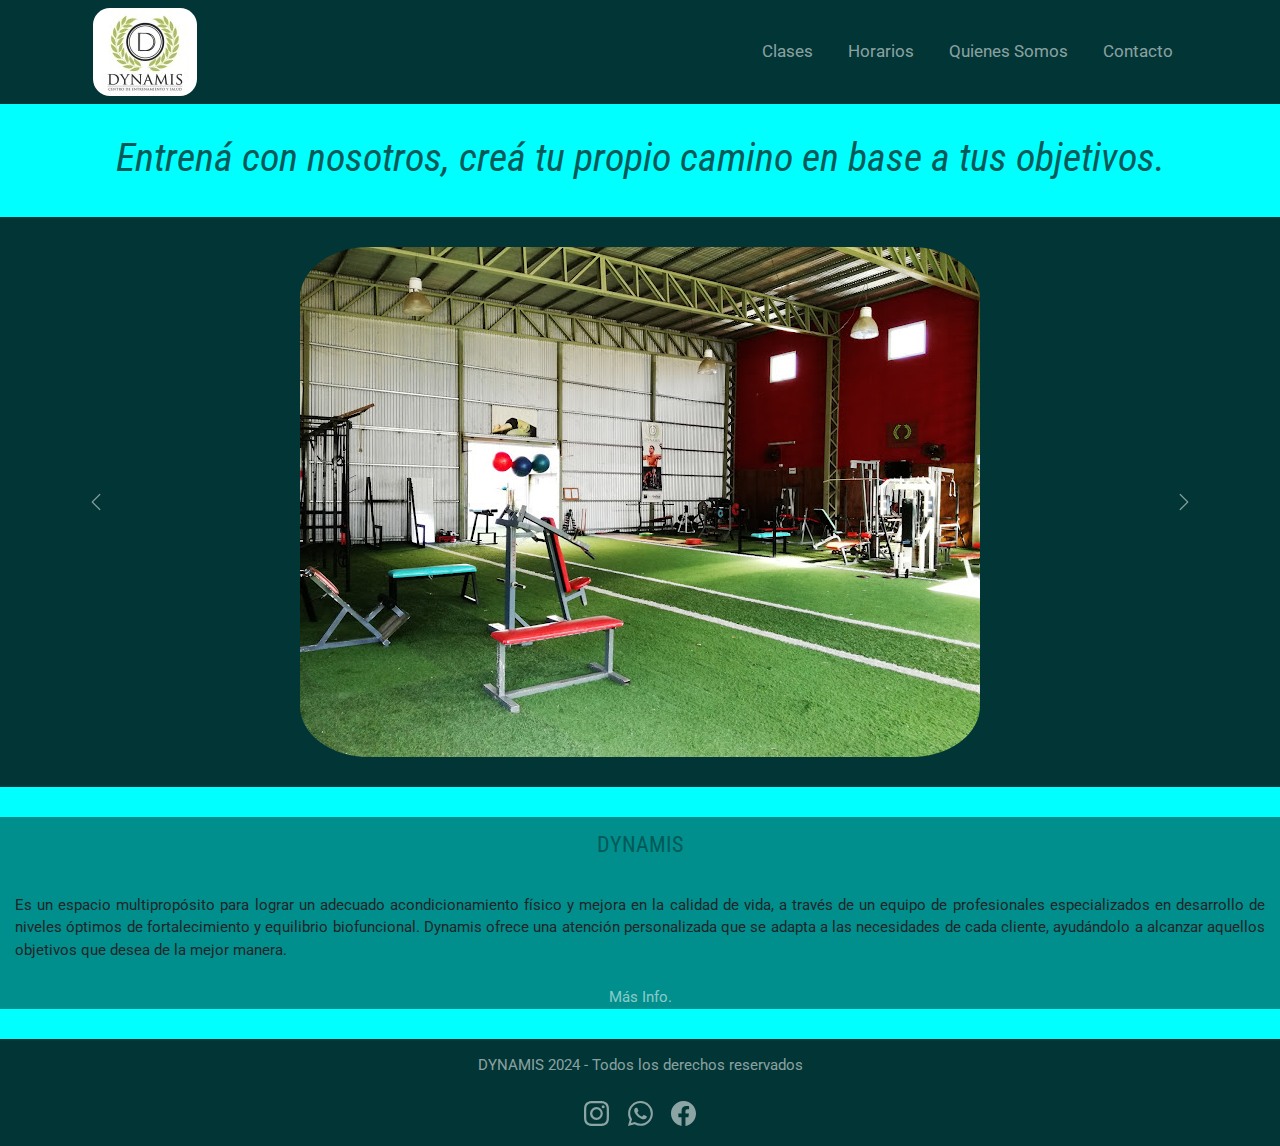
==== index.html @ 276c1b2e "creando repo local" ====
<!DOCTYPE html>
<html lang="es">
<head>
    <meta charset="UTF-8">
    <meta name="viewport" content="width=device-width, initial-scale=1.0">
    <link href="https://cdn.jsdelivr.net/npm/bootstrap@5.3.3/dist/css/bootstrap.min.css" rel="stylesheet" integrity="sha384-QWTKZyjpPEjISv5WaRU9OFeRpok6YctnYmDr5pNlyT2bRjXh0JMhjY6hW+ALEwIH" crossorigin="anonymous">
    <link rel="shortcut icon" href="./assets/favicon-16x16.png">
    <title>Gimnasio Dynamis</title>
    <link rel = "stylesheet" href = "./css/style.css">
</head>
<body>
    <header>
        <!-- <nav>  -->
            <!--Logo redirige al inicio-->
            <!-- <a href="./index.html">
                <img src="./assets/logo.jpg" alt="Logo Dynamis" class="logo">
            </a>
            <ul>
                <li><a href="./pages/clases.html">Clases</a></li>
                <li><a href = "./pages/horarios.html">Horarios</a></li>
                <li><a href="#quienes_somos">Quienes Somos</a></li>
                <li><a href="./pages/contacto.html">Contacto</a></li>
            </ul>
        </nav> -->
        <nav class="navbar navbar-expand-lg navbar-dark">
            <div class="container">
              <a class="navbar-brand" href="./index.html">
                <img src="./assets/logo.jpg" alt="Logo Dynamis" class="logo">
              </a>
              <button class="navbar-toggler" type="button" data-bs-toggle="collapse" data-bs-target="#navbarNav" aria-controls="navbarNav" aria-expanded="false" aria-label="Toggle navigation">
                <span class="navbar-toggler-icon"></span>
              </button>
              <div class="collapse navbar-collapse" id="navbarNav">
                <ul class="navbar-nav ms-auto">
                  <li class="nav-item">
                    <a class="nav-link" aria-current="page" href="./pages/clases.html">Clases</a>
                  </li>
                  <li class="nav-item">
                    <a class="nav-link" href = "./pages/horarios.html">Horarios</a>
                  </li>
                  <li class="nav-item">
                    <a class="nav-link" href="#quienes_somos">Quienes Somos</a>
                  </li>
                  <li class="nav-item">
                    <a class="nav-link" href="./pages/contacto.html">Contacto</a>
                  </li>
                </ul>
              </div>
            </div>
          </nav>
    </header>

<main>
    <h1 class="titulo">Entrená con nosotros, creá tu propio camino en base a tus objetivos.</h1>

    <div class="carrusel">
    <div id="carouselExample" class="carousel slide text-center">
        <div class="carousel-inner">
          <div class="carousel-item active">
            <img src="./assets/carrusel1.jpg" class="img-fluid" alt="Perspectiva 1">
          </div>
          <div class="carousel-item">
            <img src="./assets/carrusel2.jpg" class="img-fluid" alt="Perspectiva 2">
          </div>
          <div class="carousel-item">
            <img src="./assets/carrusel3.jpg" class="img-fluid" alt="Perspectiva 3">
          </div>
        </div>
        <button class="carousel-control-prev" type="button" data-bs-target="#carouselExample" data-bs-slide="prev">
          <span class="carousel-control-prev-icon" aria-hidden="true"></span>
          <span class="visually-hidden">Previous</span>
        </button>
        <button class="carousel-control-next" type="button" data-bs-target="#carouselExample" data-bs-slide="next">
          <span class="carousel-control-next-icon" aria-hidden="true"></span>
          <span class="visually-hidden">Next</span>
        </button>
      </div>
    </div>
    

</main>

<section id="quienes_somos">
    <h2 class="subtitulo">DYNAMIS</h2>
    <article>
        <p class="descripcion">Es un espacio multipropósito para lograr un adecuado acondicionamiento físico y mejora en la calidad de vida,
            a través de un equipo de profesionales especializados en desarrollo de niveles óptimos de fortalecimiento y 
            equilibrio biofuncional. Dynamis ofrece una atención personalizada que se adapta a las necesidades de cada
            cliente, ayudándolo a alcanzar aquellos objetivos que desea de la mejor manera.</p>
    </article>
    
    <div class="masinfo">
        <a href="./pages/quienessomos.html">Más Info.</a>
    </div>

</section>

<footer class="pie">
        <p class="descripcion">DYNAMIS 2024 - Todos los derechos reservados</p>
    <nav>
        <!--Iconos relacionados a paginas-->
        <a href="https://www.instagram.com/" target ="_blank">
            <!--Icono de ig-->
            <svg xmlns="http://www.w3.org/2000/svg" width="16" height="16" fill="currentColor" class="bi bi-instagram" viewBox="0 0 16 16">
                <path d="M8 0C5.829 0 5.556.01 4.703.048 3.85.088 3.269.222 2.76.42a3.9 3.9 0 0 0-1.417.923A3.9 3.9 0 0 0 .42 2.76C.222 3.268.087 3.85.048 4.7.01 5.555 0 5.827 0 8.001c0 2.172.01 2.444.048 3.297.04.852.174 1.433.372 1.942.205.526.478.972.923 1.417.444.445.89.719 1.416.923.51.198 1.09.333 1.942.372C5.555 15.99 5.827 16 8 16s2.444-.01 3.298-.048c.851-.04 1.434-.174 1.943-.372a3.9 3.9 0 0 0 1.416-.923c.445-.445.718-.891.923-1.417.197-.509.332-1.09.372-1.942C15.99 10.445 16 10.173 16 8s-.01-2.445-.048-3.299c-.04-.851-.175-1.433-.372-1.941a3.9 3.9 0 0 0-.923-1.417A3.9 3.9 0 0 0 13.24.42c-.51-.198-1.092-.333-1.943-.372C10.443.01 10.172 0 7.998 0zm-.717 1.442h.718c2.136 0 2.389.007 3.232.046.78.035 1.204.166 1.486.275.373.145.64.319.92.599s.453.546.598.92c.11.281.24.705.275 1.485.039.843.047 1.096.047 3.231s-.008 2.389-.047 3.232c-.035.78-.166 1.203-.275 1.485a2.5 2.5 0 0 1-.599.919c-.28.28-.546.453-.92.598-.28.11-.704.24-1.485.276-.843.038-1.096.047-3.232.047s-2.39-.009-3.233-.047c-.78-.036-1.203-.166-1.485-.276a2.5 2.5 0 0 1-.92-.598 2.5 2.5 0 0 1-.6-.92c-.109-.281-.24-.705-.275-1.485-.038-.843-.046-1.096-.046-3.233s.008-2.388.046-3.231c.036-.78.166-1.204.276-1.486.145-.373.319-.64.599-.92s.546-.453.92-.598c.282-.11.705-.24 1.485-.276.738-.034 1.024-.044 2.515-.045zm4.988 1.328a.96.96 0 1 0 0 1.92.96.96 0 0 0 0-1.92m-4.27 1.122a4.109 4.109 0 1 0 0 8.217 4.109 4.109 0 0 0 0-8.217m0 1.441a2.667 2.667 0 1 1 0 5.334 2.667 2.667 0 0 1 0-5.334"/>
            </svg>
        </a>
        <a href="https://web.whatsapp.com/" target="_blank">
            <!--Icono de fb-->
            <svg xmlns="http://www.w3.org/2000/svg" width="16" height="16" fill="currentColor" class="bi bi-whatsapp" viewBox="0 0 16 16">
                <path d="M13.601 2.326A7.85 7.85 0 0 0 7.994 0C3.627 0 .068 3.558.064 7.926c0 1.399.366 2.76 1.057 3.965L0 16l4.204-1.102a7.9 7.9 0 0 0 3.79.965h.004c4.368 0 7.926-3.558 7.93-7.93A7.9 7.9 0 0 0 13.6 2.326zM7.994 14.521a6.6 6.6 0 0 1-3.356-.92l-.24-.144-2.494.654.666-2.433-.156-.251a6.56 6.56 0 0 1-1.007-3.505c0-3.626 2.957-6.584 6.591-6.584a6.56 6.56 0 0 1 4.66 1.931 6.56 6.56 0 0 1 1.928 4.66c-.004 3.639-2.961 6.592-6.592 6.592m3.615-4.934c-.197-.099-1.17-.578-1.353-.646-.182-.065-.315-.099-.445.099-.133.197-.513.646-.627.775-.114.133-.232.148-.43.05-.197-.1-.836-.308-1.592-.985-.59-.525-.985-1.175-1.103-1.372-.114-.198-.011-.304.088-.403.087-.088.197-.232.296-.346.1-.114.133-.198.198-.33.065-.134.034-.248-.015-.347-.05-.099-.445-1.076-.612-1.47-.16-.389-.323-.335-.445-.34-.114-.007-.247-.007-.38-.007a.73.73 0 0 0-.529.247c-.182.198-.691.677-.691 1.654s.71 1.916.81 2.049c.098.133 1.394 2.132 3.383 2.992.47.205.84.326 1.129.418.475.152.904.129 1.246.08.38-.058 1.171-.48 1.338-.943.164-.464.164-.86.114-.943-.049-.084-.182-.133-.38-.232"/>
            </svg>
        </a>
        <a href="https://www.facebook.com/" target="_blank">
            <!--Icono de wp-->
            <svg xmlns="http://www.w3.org/2000/svg" width="16" height="16" fill="currentColor" class="bi bi-facebook" viewBox="0 0 16 16">
                <path d="M16 8.049c0-4.446-3.582-8.05-8-8.05C3.58 0-.002 3.603-.002 8.05c0 4.017 2.926 7.347 6.75 7.951v-5.625h-2.03V8.05H6.75V6.275c0-2.017 1.195-3.131 3.022-3.131.876 0 1.791.157 1.791.157v1.98h-1.009c-.993 0-1.303.621-1.303 1.258v1.51h2.218l-.354 2.326H9.25V16c3.824-.604 6.75-3.934 6.75-7.951"/>
            </svg>
        </a>
    </nav>
</footer>
<script src="https://cdn.jsdelivr.net/npm/bootstrap@5.3.3/dist/js/bootstrap.bundle.min.js" integrity="sha384-YvpcrYf0tY3lHB60NNkmXc5s9fDVZLESaAA55NDzOxhy9GkcIdslK1eN7N6jIeHz" crossorigin="anonymous"></script>
</body>
</html>
---- css/style.css ----
/*
#008F8C
#015958
#023535
#0FC2C0
*/

@import url('https://fonts.googleapis.com/css2?family=Roboto+Condensed:ital,wght@0,100..900;1,100..900&family=Roboto:ital,wght@0,100;0,300;0,400;0,500;0,700;0,900;1,100;1,300;1,400;1,500;1,700;1,900&display=swap');

*{ /*esto hace que todo este más pegado, pero luego entiendo que se puede acomodar */
    margin: 0;
    padding: 0;
    box-sizing: border-box;
}

html {
    font-size: 62.5%;
    /* 1rem = 10px*/
}

.logo { 
    border-radius: 1.7rem; /*redondea el logo*/
    margin-left: 1.5rem; /*despega el logo de la izquierda*/
}

header {
    background-color: #023535;
}

.titulo {
    color: #015958;
    font-family: "Roboto Condensed", sans-serif;
    font-weight: 400;
    font-style: italic;
    text-align: center;
    font-size: 4rem;
    padding: 3rem;
}


.subtitulo {
    color: #015958;
    background-color: #008F8C;
    font-family: "Roboto Condensed", sans-serif;
    font-weight: 400;
    font-style: normal;
    text-align: center;
    font-size: 2.2rem;
    padding: 1.5rem;
}
h3 {
    font-family: "Roboto Condensed", sans-serif;
    font-weight: bold;
    /*font-style: italic;*/
    text-align: justify;
    font-size: 1.8rem;
    padding: 0.5rem;
}


a {
    text-decoration: none;
    color: #FFFFFF8C;
}

.descripcion {
    font-family: "Roboto", sans-serif;
    font-weight: 400;
    font-style: normal;
    text-align: justify;
    font-size: 1.5rem;
    padding: 1.5rem;
}

header nav{
    display: flex;
    flex-direction: row;
    justify-content: space-between;
    align-items: center;
}

nav ul {
    list-style-type: none;
    padding: 0;
    margin: 0;
    text-align: right;
}
  
nav ul li {
    display: inline-block;
    margin-right: 2.5rem; /* Espacio entre las opciones */
}

nav ul li:last-child { /* Eliminar el margen de la última opción */
    margin-right: 2.5rem; 
}

ul li { /* Estilo al texto de las opciones del nav */
    text-decoration: none;
    font-family: "Roboto", sans-serif;
    font-weight: 400;
    font-style: normal;
    font-size: 1.7rem;
}

body{
    background-color: aqua;
}

#quienes_somos{
    margin-top: 3rem;
    background-color: #008F8C ;
}

.carrusel{
    background-color: #023535;
}   
.carrusel img {
    margin-top: 3rem;
    margin-bottom: 3rem;
    border-radius: 10%;
}

.masinfo { /* estilo al botón "Más Info."*/
    text-align: center;
    font-family: "Roboto", sans-serif;
    font-weight: 400;
    font-style: normal;
    font-size: 1.5rem;
    margin-bottom: 3rem;
    background-color: #008F8C;
}

.texto h2{
    text-align: left;
    padding: 2rem;
    background-color:aqua;
}

.dias-horarios{
    display: flex;
    align-items: center;
    text-align: center;
    margin-top: 2rem;
    /* margin-left: 35%; */
    
}

.info-dias{
    margin-left: 20px;
}

#sala_musculacion {
    /*margin-top: 2rem;*/
    font-size: 1.8rem;
    text-align: left;
}

.dias {
    font-family: "Roboto", sans-serif;
    font-style: italic;
    font-size: 1.5rem;
    text-align: justify;
    font-weight: bold;
    padding: 0;
}

/* .centrar_imagen {
    display:block;
    align-items: center;
    margin-left: auto;
    margin-right: auto;
} */

/* formulario */
.form {
    font-family: "Roboto", sans-serif;
    font-weight: 400;
    font-style: normal;
    font-size: 1.5rem;
    padding: 4rem;
}
input {
    display: block;
    margin-bottom: 2rem;
    height:2rem;
}

.boton-submit{
    background-color: #008F8C;
    border-radius: 2rem;
    border: none;
    margin-top: 0.5rem;
    width: 7rem;
    height: 5rem;
    font-family: "Roboto", sans-serif;
    font-weight: 400;
    font-style: italic;
    font-size: 1.5rem;
}
#contacto{
    display: flex;
    flex-direction: row;
    flex-wrap: wrap;
    justify-content: center;
}
#contacto .texto{
    display: flex;
    flex-direction: column;
    justify-content:flex-start;
    align-items: center;
    width: 30%;
    padding: 2rem;
}
#contacto iframe{
    display: flex;
    flex-direction: column;
    justify-content: flex-end;
    /* align-items: center; */
    width: 100%;
    height: 70%;
    padding: 3rem;
}
#contacto .contacto-form{
    display: flex;
    flex-direction: column;
    flex-wrap: wrap;
    justify-content:flex-start;
    align-items: center;
}
/* .contacto-form #nombre{
    width: 20rem;
}
.contacto-form #edad {
    width: 6rem;
}
.contacto-form #correo{
    width: 30rem;
}
.contacto-form #telefono{
    width: 10rem;
} */
.contacto-form #mensaje{
    display: flex;
    flex-direction: column;
    height: 10rem;
    /* width: 40rem; */
    font-family: "Roboto", sans-serif; 
}

footer {
    background-color: #023535 ;
    text-align: center;
}

.pie p{ /*esto hace lo de arriba sumado a que coloca la letra del color indicado. Además usa clase pie en vez de footer*/
    text-align: center;
    color:#FFFFFF8C;
}

.pie a { /* espacio entre los iconos */
    display: inline-block;
    margin-right: 1.5rem;
    margin-bottom: 2rem; 
}

.pie a:last-child { /* Elimina el margen derecho del último icono */
    margin-right: 0; 
}

.pie a svg { /* cambia el tamaño de los iconos del footer*/
    color:#FFFFFF8C;
    width: 2.5rem; 
    height: 2.5rem; 
}

/*---------- Aplicando GRIDS a la pagina Horarios ---------- */
.grid-header{
    grid-area: menu;
}
.grid-main{
    grid-area: contenido;
}
.grid-section{
    grid-area: seccion;
}
.grid-footer{
    grid-area: pie;
}
.grid-container{
    display: grid;
    grid-template-columns: repeat(2, 1fr);
    grid-template-rows: auto auto auto auto;
    grid-template-areas: 
        "menu menu"
        "contenido contenido"
        "seccion seccion"
        "pie pie"
    ;
    grid-row-gap: 1rem;
    grid-column-gap: 1rem;
    
}



/*---------- Media Querys ----------*/

@media screen and (min-width: 320px) and (max-width: 767px){ /*Mobile*/
    .grid-container{ /* Esto es para acomodar la página Horarios en Mobile */
        grid-template-columns: 1fr;
        grid-template-rows: auto auto auto auto auto;
        grid-template-areas: 
        "menu"
        "contenido"
        "seccion"
        "seccion"
        "pie"
    ;
    }

    #contacto .texto{
        width: auto;
    }

    .titulo {
        font-size: 2.5rem;
    }
    .subtitulo {
        font-weight: 300;
        font-size: 2rem;
    }
    .descripcion {
        font-weight: 300;
        font-size: 1.2rem;
    }
    h3 {
        font-size: 1.5rem;
    }
    .form {
        font-weight: bold;
        font-size: 1.2rem;
    }
    .boton-submit{
        border-radius: 1rem;
        margin-top: 0.7rem;
        width: 6rem;
        height: 4rem;
        font-weight: 250;
    }
    .contacto-form #mensaje{
        height: 8rem;
    }
    .dias-horarios{
        display: block;
        justify-content: center;
        align-content: center;
        
    }
    .info-dias{
        text-align: center;
    }
    #sala_musculacion {
        font-size: 1.5rem;
        text-align: center;
        margin-right: 1rem;
        margin-left: 1rem;
    }
    .dias {
        font-size: 1.2rem;
        font-weight: bold;
        text-align: center;
    }
}


@media screen and (min-width: 768px) and (max-width: 1023px){ /*Tablet*/ 
    .grid-container{ /* Esto es para acomodar la página Horarios en Mobile */
        grid-template-columns: 1fr;
        grid-template-rows: auto auto auto auto;
        grid-template-areas: 
        "menu"
        "contenido"
        "seccion"
        "pie"
    ;
    }

    #contacto .texto{
        width: auto;
    }

    .titulo {
        font-size: 2.5rem;
    }
    .subtitulo {
        font-weight: 300;
        font-size: 2rem;
    }
    .descripcion {
        font-weight: 300;
        font-size: 1.2rem;
    }
    h3 {
        font-size: 1.5rem;
    }
    .form {
        font-weight: bold;
        font-size: 1.2rem;
    }
    .boton-submit{
        border-radius: 1rem;
        margin-top: 0.7rem;
        width: 6rem;
        height: 4rem;
        font-weight: 250;
    }
    .contacto-form #mensaje{
        height: 8rem;
    }
}

@media screen and (min-width: 1024px){ /*Desktop*/
    
}
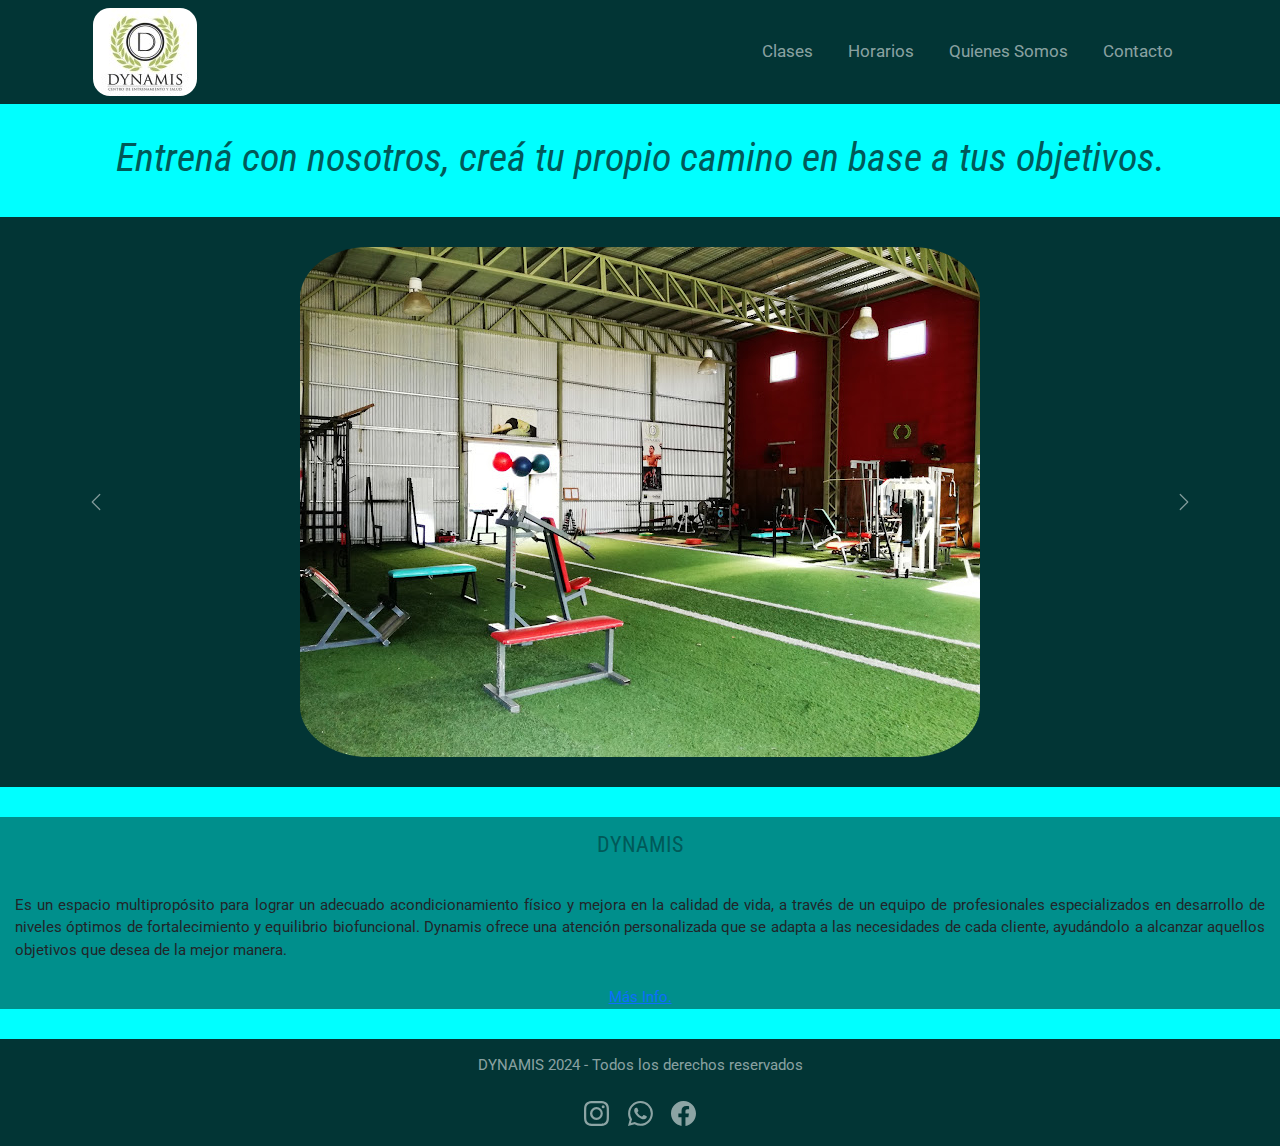
==== commit da9087da: "agregando meta(description y keywords)" ====
--- a/index.html
+++ b/index.html
@@ -3,6 +3,8 @@
 <head>
     <meta charset="UTF-8">
     <meta name="viewport" content="width=device-width, initial-scale=1.0">
+    <meta name="description" content="Sitio web del Gimnasio Dynamis">
+    <meta name="keywords" content="gimnasio, salud, fitness">
     <link href="https://cdn.jsdelivr.net/npm/bootstrap@5.3.3/dist/css/bootstrap.min.css" rel="stylesheet" integrity="sha384-QWTKZyjpPEjISv5WaRU9OFeRpok6YctnYmDr5pNlyT2bRjXh0JMhjY6hW+ALEwIH" crossorigin="anonymous">
     <link rel="shortcut icon" href="./assets/favicon-16x16.png">
     <title>Gimnasio Dynamis</title>
--- a/css/style.css
+++ b/css/style.css
@@ -1,425 +1,373 @@
-/*
-#008F8C
-#015958
-#023535
-#0FC2C0
-*/
-
-@import url('https://fonts.googleapis.com/css2?family=Roboto+Condensed:ital,wght@0,100..900;1,100..900&family=Roboto:ital,wght@0,100;0,300;0,400;0,500;0,700;0,900;1,100;1,300;1,400;1,500;1,700;1,900&display=swap');
-
-*{ /*esto hace que todo este más pegado, pero luego entiendo que se puede acomodar */
-    margin: 0;
-    padding: 0;
-    box-sizing: border-box;
+@charset "UTF-8";
+@import url("https://fonts.googleapis.com/css2?family=Roboto+Condensed:ital,wght@0,100..900;1,100..900&family=Roboto:ital,wght@0,100;0,300;0,400;0,500;0,700;0,900;1,100;1,300;1,400;1,500;1,700;1,900&display=swap");
+* {
+  margin: 0;
+  padding: 0;
+  box-sizing: border-box;
 }
 
 html {
-    font-size: 62.5%;
-    /* 1rem = 10px*/
-}
-
-.logo { 
-    border-radius: 1.7rem; /*redondea el logo*/
-    margin-left: 1.5rem; /*despega el logo de la izquierda*/
+  font-size: 62.5%;
+  /* 1rem = 10px*/
 }
 
 header {
-    background-color: #023535;
+  background-color: #023535;
+}
+header .logo {
+  border-radius: 1.7rem;
+  margin-left: 1.5rem;
+}
+header nav {
+  display: flex;
+  flex-direction: row;
+  justify-content: space-between;
+}
+header nav ul {
+  /* align-items: center; */
+  list-style-type: none;
+  padding: 0;
+  margin: 0;
+  text-align: right;
+}
+header nav ul li {
+  display: inline-block;
+  margin-right: 2.5rem;
+  text-decoration: none;
+  font-family: "Roboto", sans-serif;
+  font-weight: 400;
+  font-style: normal;
+  font-size: 1.7rem;
+}
+header nav ul li:last-child {
+  margin-right: 2.5rem;
+}
+header nav ul li a {
+  text-decoration: none;
+  color: rgba(255, 255, 255, 0.5490196078);
+}
+
+body {
+  background-color: aqua;
+}
+
+.logo {
+  border-radius: 1.7rem;
+  margin-left: 1.5rem;
 }
 
 .titulo {
-    color: #015958;
-    font-family: "Roboto Condensed", sans-serif;
-    font-weight: 400;
-    font-style: italic;
-    text-align: center;
-    font-size: 4rem;
-    padding: 3rem;
-}
-
-
-.subtitulo {
-    color: #015958;
-    background-color: #008F8C;
-    font-family: "Roboto Condensed", sans-serif;
-    font-weight: 400;
-    font-style: normal;
-    text-align: center;
-    font-size: 2.2rem;
-    padding: 1.5rem;
-}
+  color: #015958;
+  font-family: "Roboto Condensed", sans-serif;
+  font-weight: 400;
+  font-style: italic;
+  text-align: center;
+  font-size: 4rem;
+  padding: 3rem;
+}
+
+.subtitulo { /* estos son los h2*/
+  color: #015958;
+  background-color: #008F8C;
+  font-family: "Roboto Condensed", sans-serif;
+  font-weight: 400;
+  font-style: normal;
+  text-align: center;
+  font-size: 2.2rem;
+  padding: 1.5rem;
+}
+
 h3 {
-    font-family: "Roboto Condensed", sans-serif;
-    font-weight: bold;
-    /*font-style: italic;*/
-    text-align: justify;
-    font-size: 1.8rem;
-    padding: 0.5rem;
-}
-
-
-a {
-    text-decoration: none;
-    color: #FFFFFF8C;
-}
-
-.descripcion {
-    font-family: "Roboto", sans-serif;
-    font-weight: 400;
-    font-style: normal;
-    text-align: justify;
-    font-size: 1.5rem;
-    padding: 1.5rem;
-}
-
-header nav{
-    display: flex;
-    flex-direction: row;
-    justify-content: space-between;
-    align-items: center;
-}
-
-nav ul {
-    list-style-type: none;
-    padding: 0;
-    margin: 0;
-    text-align: right;
-}
-  
-nav ul li {
-    display: inline-block;
-    margin-right: 2.5rem; /* Espacio entre las opciones */
-}
-
-nav ul li:last-child { /* Eliminar el margen de la última opción */
-    margin-right: 2.5rem; 
-}
-
-ul li { /* Estilo al texto de las opciones del nav */
-    text-decoration: none;
-    font-family: "Roboto", sans-serif;
-    font-weight: 400;
-    font-style: normal;
-    font-size: 1.7rem;
-}
-
-body{
-    background-color: aqua;
-}
-
-#quienes_somos{
-    margin-top: 3rem;
-    background-color: #008F8C ;
-}
-
-.carrusel{
-    background-color: #023535;
-}   
+  font-family: "Roboto Condensed", sans-serif;
+  font-weight: bold;
+  /*font-style: italic;*/
+  text-align: justify;
+  font-size: 1.8rem;
+  padding: 0.5rem;
+}
+
+.descripcion { /* estos son los p */
+  font-family: "Roboto", sans-serif;
+  font-weight: 400;
+  font-style: normal;
+  text-align: justify;
+  font-size: 1.5rem;
+  padding: 1.5rem;
+}
+
+.carrusel {
+  background-color: #023535;
+}
+
 .carrusel img {
-    margin-top: 3rem;
-    margin-bottom: 3rem;
-    border-radius: 10%;
+  margin-top: 3rem;
+  margin-bottom: 3rem;
+  border-radius: 10%;
+}
+
+#quienes_somos {
+  margin-top: 3rem;
+  background-color: #008F8C;
 }
 
 .masinfo { /* estilo al botón "Más Info."*/
-    text-align: center;
-    font-family: "Roboto", sans-serif;
-    font-weight: 400;
-    font-style: normal;
-    font-size: 1.5rem;
-    margin-bottom: 3rem;
-    background-color: #008F8C;
-}
-
-.texto h2{
-    text-align: left;
-    padding: 2rem;
-    background-color:aqua;
-}
-
-.dias-horarios{
-    display: flex;
-    align-items: center;
-    text-align: center;
-    margin-top: 2rem;
-    /* margin-left: 35%; */
-    
-}
-
-.info-dias{
-    margin-left: 20px;
+  text-align: center;
+  font-family: "Roboto", sans-serif;
+  font-weight: 400;
+  font-style: normal;
+  font-size: 1.5rem;
+  margin-bottom: 3rem;
+  background-color: #008F8C;
+}
+
+.texto h2 {
+  text-align: left;
+  padding: 2rem;
+  background-color: aqua;
+}
+
+.dias-horarios {
+  display: flex;
+  align-items: center;
+  text-align: center;
+  margin-top: 2rem;
+  /* margin-left: 35%; */
+}
+
+.info-dias {
+  margin-left: 20px;
 }
 
 #sala_musculacion {
-    /*margin-top: 2rem;*/
-    font-size: 1.8rem;
-    text-align: left;
+  /*margin-top: 2rem;*/
+  font-size: 1.8rem;
+  text-align: left;
 }
 
 .dias {
-    font-family: "Roboto", sans-serif;
-    font-style: italic;
-    font-size: 1.5rem;
-    text-align: justify;
-    font-weight: bold;
-    padding: 0;
-}
-
-/* .centrar_imagen {
-    display:block;
-    align-items: center;
-    margin-left: auto;
-    margin-right: auto;
-} */
+  font-family: "Roboto", sans-serif;
+  font-style: italic;
+  font-size: 1.5rem;
+  text-align: justify;
+  font-weight: bold;
+  padding: 0;
+}
 
 /* formulario */
 .form {
-    font-family: "Roboto", sans-serif;
-    font-weight: 400;
-    font-style: normal;
+  font-family: "Roboto", sans-serif;
+  font-weight: 400;
+  font-style: normal;
+  font-size: 1.5rem;
+  padding: 4rem;
+}
+
+input {
+  display: block;
+  margin-bottom: 2rem;
+  height: 2rem;
+}
+
+.boton-submit {
+  background-color: #008F8C;
+  border-radius: 2rem;
+  border: none;
+  margin-top: 0.5rem;
+  width: 7rem;
+  height: 5rem;
+  font-family: "Roboto", sans-serif;
+  font-weight: 400;
+  font-style: italic;
+  font-size: 1.5rem;
+}
+
+#contacto {
+  display: flex;
+  flex-direction: row;
+  flex-wrap: wrap;
+  justify-content: center;
+}
+
+#contacto .texto {
+  display: flex;
+  flex-direction: column;
+  justify-content: flex-start;
+  align-items: center;
+  width: 30%;
+  padding: 2rem;
+}
+
+#contacto iframe {
+  display: flex;
+  flex-direction: column;
+  justify-content: flex-end;
+  /* align-items: center; */
+  width: 100%;
+  height: 70%;
+  padding: 3rem;
+}
+
+#contacto .contacto-form {
+  display: flex;
+  flex-direction: column;
+  flex-wrap: wrap;
+  justify-content: flex-start;
+  align-items: center;
+}
+
+.contacto-form #mensaje {
+  display: flex;
+  flex-direction: column;
+  height: 10rem;
+  /* width: 40rem; */
+  font-family: "Roboto", sans-serif;
+}
+
+footer {
+  background-color: #023535;
+  text-align: center;
+}
+
+.pie p {
+  text-align: center;
+  color: rgba(255, 255, 255, 0.5490196078);
+}
+
+.pie a {
+  display: inline-block;
+  margin-right: 1.5rem;
+  margin-bottom: 2rem;
+}
+
+.pie a:last-child {
+  margin-right: 0;
+}
+
+.pie a svg {
+  color: rgba(255, 255, 255, 0.5490196078);
+  width: 2.5rem;
+  height: 2.5rem;
+}
+
+/*---------- Aplicando GRIDS a la pagina Horarios ---------- */
+.grid-header {
+  grid-area: menu;
+}
+
+.grid-main {
+  grid-area: contenido;
+}
+
+.grid-section {
+  grid-area: seccion;
+}
+
+.grid-footer {
+  grid-area: pie;
+}
+
+.grid-container {
+  display: grid;
+  grid-template-columns: repeat(2, 1fr);
+  grid-template-rows: auto auto auto auto;
+  grid-template-areas: "menu menu" "contenido contenido" "seccion seccion" "pie pie";
+  grid-row-gap: 1rem;
+  grid-column-gap: 1rem;
+}
+
+/*---------- Media Querys ----------*/
+@media screen and (min-width: 320px) and (max-width: 767px) { /*Mobile*/
+  .grid-container { /* Esto es para acomodar la página Horarios en Mobile */
+    grid-template-columns: 1fr;
+    grid-template-rows: auto auto auto auto auto;
+    grid-template-areas: "menu" "contenido" "seccion" "seccion" "pie";
+  }
+  #contacto .texto {
+    width: auto;
+  }
+  .titulo {
+    font-size: 2.5rem;
+  }
+  .subtitulo {
+    font-weight: 300;
+    font-size: 2rem;
+  }
+  .descripcion {
+    font-weight: 300;
+    font-size: 1.2rem;
+  }
+  h3 {
     font-size: 1.5rem;
-    padding: 4rem;
-}
-input {
+  }
+  .form {
+    font-weight: bold;
+    font-size: 1.2rem;
+  }
+  .boton-submit {
+    border-radius: 1rem;
+    margin-top: 0.7rem;
+    width: 6rem;
+    height: 4rem;
+    font-weight: 250;
+  }
+  .contacto-form #mensaje {
+    height: 8rem;
+  }
+  .dias-horarios {
     display: block;
-    margin-bottom: 2rem;
-    height:2rem;
-}
-
-.boton-submit{
-    background-color: #008F8C;
-    border-radius: 2rem;
-    border: none;
-    margin-top: 0.5rem;
-    width: 7rem;
-    height: 5rem;
-    font-family: "Roboto", sans-serif;
-    font-weight: 400;
-    font-style: italic;
+    justify-content: center;
+    align-content: center;
+  }
+  .info-dias {
+    text-align: center;
+  }
+  #sala_musculacion {
     font-size: 1.5rem;
-}
-#contacto{
-    display: flex;
-    flex-direction: row;
-    flex-wrap: wrap;
-    justify-content: center;
-}
-#contacto .texto{
-    display: flex;
-    flex-direction: column;
-    justify-content:flex-start;
-    align-items: center;
-    width: 30%;
-    padding: 2rem;
-}
-#contacto iframe{
-    display: flex;
-    flex-direction: column;
-    justify-content: flex-end;
-    /* align-items: center; */
-    width: 100%;
-    height: 70%;
-    padding: 3rem;
-}
-#contacto .contacto-form{
-    display: flex;
-    flex-direction: column;
-    flex-wrap: wrap;
-    justify-content:flex-start;
-    align-items: center;
-}
-/* .contacto-form #nombre{
-    width: 20rem;
-}
-.contacto-form #edad {
+    text-align: center;
+    margin-right: 1rem;
+    margin-left: 1rem;
+  }
+  .dias {
+    font-size: 1.2rem;
+    font-weight: bold;
+    text-align: center;
+  }
+}
+@media screen and (min-width: 768px) and (max-width: 1023px) { /*Tablet*/
+  .grid-container { /* Esto es para acomodar la página Horarios en Mobile */
+    grid-template-columns: 1fr;
+    grid-template-rows: auto auto auto auto;
+    grid-template-areas: "menu" "contenido" "seccion" "pie";
+  }
+  #contacto .texto {
+    width: auto;
+  }
+  .titulo {
+    font-size: 2.5rem;
+  }
+  .subtitulo {
+    font-weight: 300;
+    font-size: 2rem;
+  }
+  .descripcion {
+    font-weight: 300;
+    font-size: 1.2rem;
+  }
+  h3 {
+    font-size: 1.5rem;
+  }
+  .form {
+    font-weight: bold;
+    font-size: 1.2rem;
+  }
+  .boton-submit {
+    border-radius: 1rem;
+    margin-top: 0.7rem;
     width: 6rem;
-}
-.contacto-form #correo{
-    width: 30rem;
-}
-.contacto-form #telefono{
-    width: 10rem;
-} */
-.contacto-form #mensaje{
-    display: flex;
-    flex-direction: column;
-    height: 10rem;
-    /* width: 40rem; */
-    font-family: "Roboto", sans-serif; 
-}
-
-footer {
-    background-color: #023535 ;
-    text-align: center;
-}
-
-.pie p{ /*esto hace lo de arriba sumado a que coloca la letra del color indicado. Además usa clase pie en vez de footer*/
-    text-align: center;
-    color:#FFFFFF8C;
-}
-
-.pie a { /* espacio entre los iconos */
-    display: inline-block;
-    margin-right: 1.5rem;
-    margin-bottom: 2rem; 
-}
-
-.pie a:last-child { /* Elimina el margen derecho del último icono */
-    margin-right: 0; 
-}
-
-.pie a svg { /* cambia el tamaño de los iconos del footer*/
-    color:#FFFFFF8C;
-    width: 2.5rem; 
-    height: 2.5rem; 
-}
-
-/*---------- Aplicando GRIDS a la pagina Horarios ---------- */
-.grid-header{
-    grid-area: menu;
-}
-.grid-main{
-    grid-area: contenido;
-}
-.grid-section{
-    grid-area: seccion;
-}
-.grid-footer{
-    grid-area: pie;
-}
-.grid-container{
-    display: grid;
-    grid-template-columns: repeat(2, 1fr);
-    grid-template-rows: auto auto auto auto;
-    grid-template-areas: 
-        "menu menu"
-        "contenido contenido"
-        "seccion seccion"
-        "pie pie"
-    ;
-    grid-row-gap: 1rem;
-    grid-column-gap: 1rem;
-    
-}
-
-
-
-/*---------- Media Querys ----------*/
-
-@media screen and (min-width: 320px) and (max-width: 767px){ /*Mobile*/
-    .grid-container{ /* Esto es para acomodar la página Horarios en Mobile */
-        grid-template-columns: 1fr;
-        grid-template-rows: auto auto auto auto auto;
-        grid-template-areas: 
-        "menu"
-        "contenido"
-        "seccion"
-        "seccion"
-        "pie"
-    ;
-    }
-
-    #contacto .texto{
-        width: auto;
-    }
-
-    .titulo {
-        font-size: 2.5rem;
-    }
-    .subtitulo {
-        font-weight: 300;
-        font-size: 2rem;
-    }
-    .descripcion {
-        font-weight: 300;
-        font-size: 1.2rem;
-    }
-    h3 {
-        font-size: 1.5rem;
-    }
-    .form {
-        font-weight: bold;
-        font-size: 1.2rem;
-    }
-    .boton-submit{
-        border-radius: 1rem;
-        margin-top: 0.7rem;
-        width: 6rem;
-        height: 4rem;
-        font-weight: 250;
-    }
-    .contacto-form #mensaje{
-        height: 8rem;
-    }
-    .dias-horarios{
-        display: block;
-        justify-content: center;
-        align-content: center;
-        
-    }
-    .info-dias{
-        text-align: center;
-    }
-    #sala_musculacion {
-        font-size: 1.5rem;
-        text-align: center;
-        margin-right: 1rem;
-        margin-left: 1rem;
-    }
-    .dias {
-        font-size: 1.2rem;
-        font-weight: bold;
-        text-align: center;
-    }
-}
-
-
-@media screen and (min-width: 768px) and (max-width: 1023px){ /*Tablet*/ 
-    .grid-container{ /* Esto es para acomodar la página Horarios en Mobile */
-        grid-template-columns: 1fr;
-        grid-template-rows: auto auto auto auto;
-        grid-template-areas: 
-        "menu"
-        "contenido"
-        "seccion"
-        "pie"
-    ;
-    }
-
-    #contacto .texto{
-        width: auto;
-    }
-
-    .titulo {
-        font-size: 2.5rem;
-    }
-    .subtitulo {
-        font-weight: 300;
-        font-size: 2rem;
-    }
-    .descripcion {
-        font-weight: 300;
-        font-size: 1.2rem;
-    }
-    h3 {
-        font-size: 1.5rem;
-    }
-    .form {
-        font-weight: bold;
-        font-size: 1.2rem;
-    }
-    .boton-submit{
-        border-radius: 1rem;
-        margin-top: 0.7rem;
-        width: 6rem;
-        height: 4rem;
-        font-weight: 250;
-    }
-    .contacto-form #mensaje{
-        height: 8rem;
-    }
-}
-
-@media screen and (min-width: 1024px){ /*Desktop*/
-    
-}
+    height: 4rem;
+    font-weight: 250;
+  }
+  .contacto-form #mensaje {
+    height: 8rem;
+  }
+}/*# sourceMappingURL=style.css.map */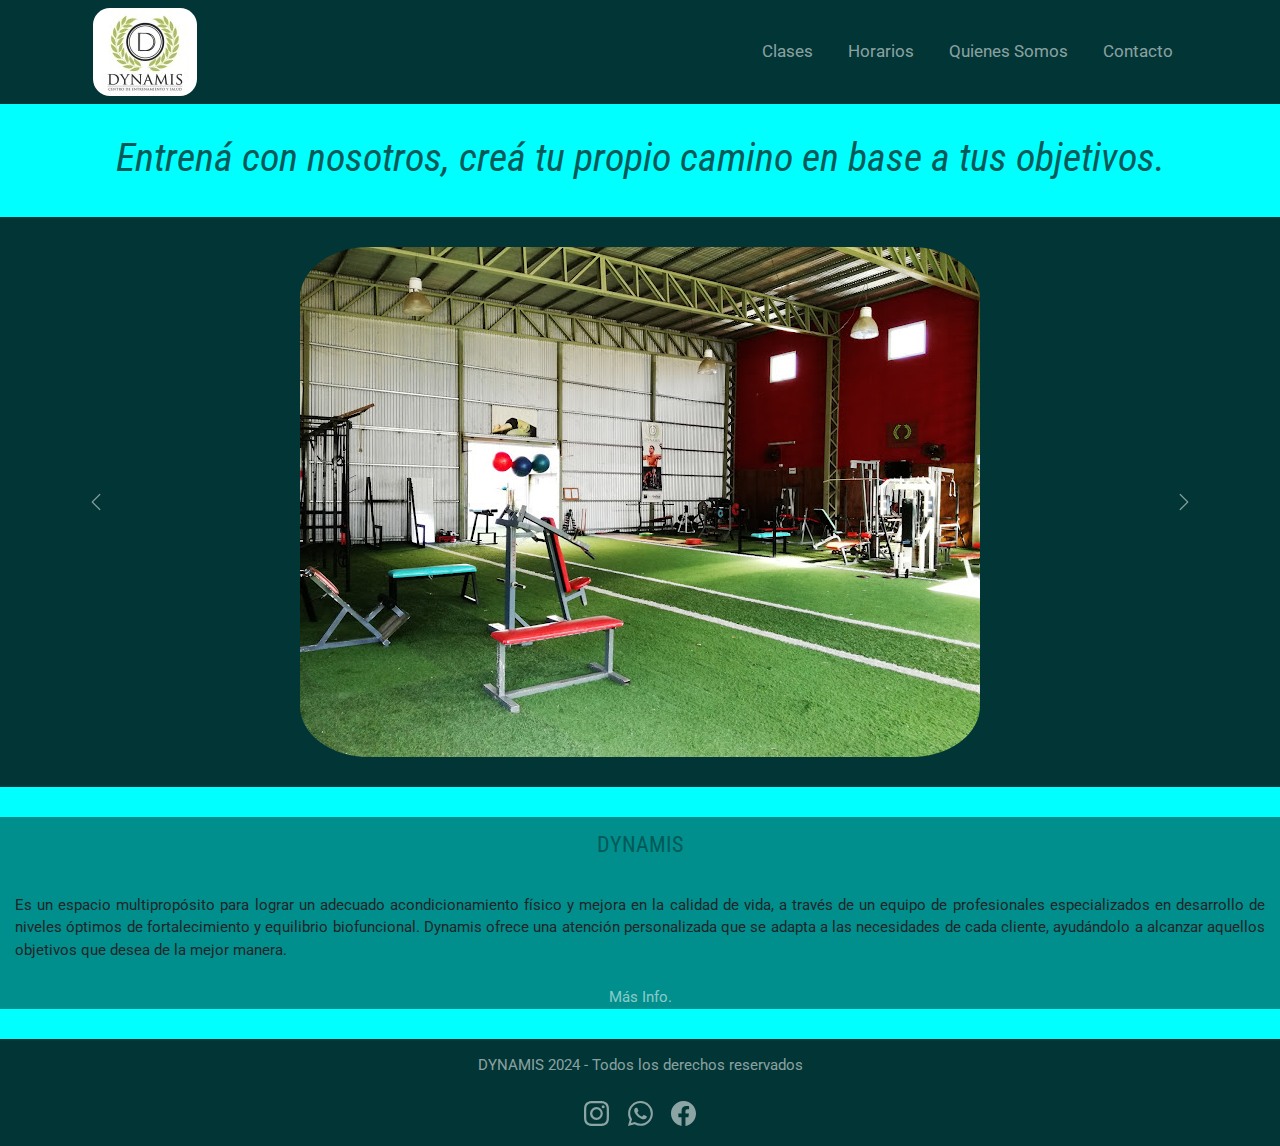
==== commit 8750a87d: "borrando viejo nav" ====
--- a/index.html
+++ b/index.html
@@ -12,18 +12,7 @@
 </head>
 <body>
     <header>
-        <!-- <nav>  -->
-            <!--Logo redirige al inicio-->
-            <!-- <a href="./index.html">
-                <img src="./assets/logo.jpg" alt="Logo Dynamis" class="logo">
-            </a>
-            <ul>
-                <li><a href="./pages/clases.html">Clases</a></li>
-                <li><a href = "./pages/horarios.html">Horarios</a></li>
-                <li><a href="#quienes_somos">Quienes Somos</a></li>
-                <li><a href="./pages/contacto.html">Contacto</a></li>
-            </ul>
-        </nav> -->
+      
         <nav class="navbar navbar-expand-lg navbar-dark">
             <div class="container">
               <a class="navbar-brand" href="./index.html">
--- a/css/style.css
+++ b/css/style.css
@@ -119,6 +119,10 @@
   margin-bottom: 3rem;
   background-color: #008F8C;
 }
+.masinfo a {
+  text-decoration: none;
+  color: rgba(255, 255, 255, 0.5490196078);
+}
 
 .texto h2 {
   text-align: left;
